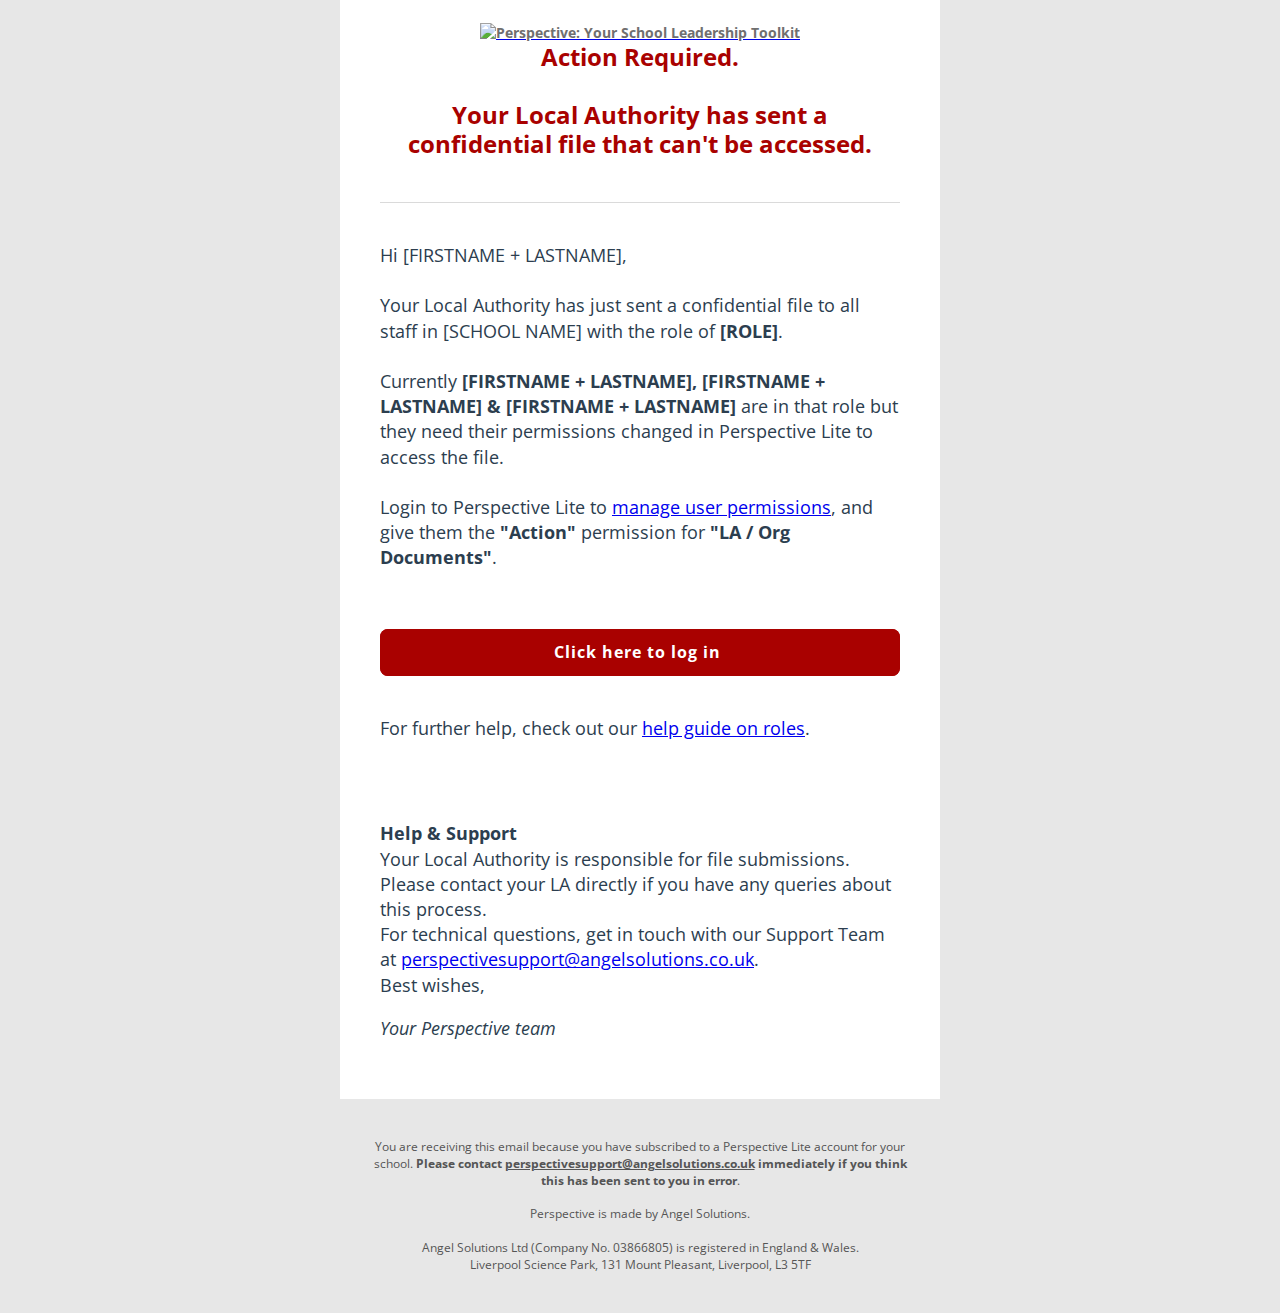
==== email/lite-no-user-permission.html @ 046843d7 "emails added" ====
<!DOCTYPE html>
<html lang="en" xmlns="http://www.w3.org/1999/xhtml" xmlns:v="urn:schemas-microsoft-com:vml" xmlns:o="urn:schemas-microsoft-com:office:office">

  <head>
    <meta charset="utf-8">
    <meta name="viewport" content="width=device-width">
    <meta http-equiv="X-UA-Compatible" content="IE=edge">
    <meta name="x-apple-disable-message-reformatting">
    <title>Action Required. Your Local Authority has sent a confidential file that can't be accessed.</title>
    <link href='https://fonts.googleapis.com/css?family=Open+Sans' rel='stylesheet' type='text/css'>
    <!--[if !mso]>
    <link href='https://fonts.googleapis.com/css?family=Open+Sans' rel='stylesheet' type='text/css'>
  <!<![endif]-->
    <!--[if mso]>
    <style> * {font-family: 'Open Sans', Arial, Hellvetica,sans-serif !important; } body, table tr, table td, p, a, span, h1, h2, h3, h4, h5, h6 {font-family: 'Open Sans', Arial, Helvetica, sans-serif !important; }</style>
  <![endif]-->


    <!-- Main styles:-->
    <style>
      html,
      body {
        margin: 0 auto !important;
        padding: 0 !important;
        height: 100% !important;
        width: 100% !important
      }

      * {
        -ms-text-size-adjust: 100%;
        -webkit-text-size-adjust: 100%
      }

      div[style*="margin: 16px 0"] {
        margin: 0 !important
      }

      table,
      td {
        mso-table-lspace: 0 !important;
        mso-table-rspace: 0 !important
      }

      table {
        border-spacing: 0 !important;
        border-collapse: collapse !important;
        table-layout: fixed !important;
        margin: 0 auto !important
      }

      table table table {
        table-layout: auto
      }

      img {
        -ms-interpolation-mode: bicubic
      }

      [x-apple-data-detectors],
      .x-gmail-data-detectors,
      .x-gmail-data-detectors *,
      .aBn {
        border-bottom: 0 !important;
        cursor: default !important;
        color: inherit !important;
        text-decoration: none !important;
        font-size: inherit !important;
        font-family: inherit !important;
        font-weight: inherit !important;
        line-height: inherit !important
      }

      .a6S {
        display: none !important;
        opacity: .01 !important
      }

      img.g-img+div {
        display: none !important
      }

      .button-link {
        text-decoration: none !important
      }

      @media only screen and (min-device-width: 375px) and (max-device-width: 413px) {
        .email-container {
          min-width: 375px !important
        }
      }

      @media screen and (max-width: 480px) {
        u~div .email-container {
          min-width: 100vw
        }
      }
    </style>
    <!-- Progressive Enhancements:-->
    <style>
      .button-td,
      .button-a {
        transition: all 100ms ease-in
      }

      .button-td:hover,
      .button-a:hover {
        background: #a90100 !important;
        border-color: #a90100 !important
      }

      @media screen and (max-width: 600px) {

        .email-container p,
        .email-container h6 {
          font-size: 17px !important
        }

        .email-container h1 {
          font-size: 22px !important
        }
      }
    </style>
    <!--[if gte mso 9]>
    <xml><o:OfficeDocumentSettings><o:AllowPNG/><o:PixelsPerInch>96</o:PixelsPerInch></o:OfficeDocumentSettings></xml>
  <![endif]-->
  </head>

  <body width="100%" bgcolor="#e7e7e7" style="margin: 0; mso-line-height-rule: exactly;">
    <center style="width: 100%; background: #e7e7e7; text-align: left;">
      <!-- Email Preview Text -->
      <div style="display: none; font-size: 1px; line-height: 1px; max-height: 0px; max-width: 0px; opacity: 0; overflow: hidden; mso-hide: all; font-family: 'Open Sans',Arial,Helvetica,sans-serif;">
        Action Required. Your Local Authority has sent a confidential file that can't be accessed.
      </div>
      <div style="display: none; max-height: 0px; overflow: hidden;">
        <!-- DO NOT REMOVE -->
        &nbsp;‌&nbsp;‌&nbsp;‌&nbsp;‌&nbsp;‌&nbsp;‌&nbsp;‌&nbsp;‌&nbsp;‌&nbsp;‌&nbsp;‌&nbsp;‌&nbsp;‌&nbsp;‌&nbsp;‌&nbsp;‌&nbsp;‌&nbsp;‌&nbsp;‌&nbsp;‌&nbsp;‌&nbsp;‌&nbsp;‌&nbsp;‌&nbsp;‌&nbsp;‌&nbsp;
      </div>
      <div style="max-width: 600px; margin: auto;" class="email-container">
        <!--[if mso]>
      <table role="presentation" cellspacing="0" cellpadding="0" border="0" width="600" align="center">
      <tr>
      <td>
    <![endif]-->
        <!-- Email Header: BEGIN -->
        <table role="presentation" cellspacing="0" cellpadding="0" border="0" align="center" width="100%" style="max-width: 600px;">
          <tr>
            <td bgcolor="#ffffff" style="padding: 20px 0; text-align: center; font-family: 'Open Sans',Arial,Helvetica,sans-serif; font-size: 18px; font-weight: bold; line-height: 130%; color: #706f6f;">
              <a href="https://perspective.angelsolutions.co.uk/perspective/login.aspx" target="_blank"><img src="https://broadcast.angelsolutions.co.uk/images/transactional-psp-lite-logo.png" width="108" height="100" alt="Perspective: Your School Leadership Toolkit" border="0" style="height: auto; background: #ffffff; font-family: 'Open Sans',Arial,Helvetica,sans-serif; font-size: 14px; line-height: 140%; color: #706f6f;"></a>


              <h1 style="margin: 0; color:#a90100;font-size: 24px;line-height: 1.2;">
                Action Required. <br><br>Your Local Authority has sent a<br>confidential file that can't be accessed.
              </h1>

            </td>
          </tr>
        </table>

        <table role="presentation" cellspacing="0" cellpadding="0" border="0" align="center" width="100%" style="max-width: 600px;">
          <tr>
            <td bgcolor="#ffffff" style="padding: 0 40px; text-align: center; font-family: 'Open Sans',Arial,Helvetica,sans-serif; font-size: 18px; font-weight: bold; line-height: 130%; color: #ffffff;">
              <table role="presentation" cellspacing="0" cellpadding="0" border="0" width="100%">
                <tr>
                  <td style="padding: 0; margin: 0;border-bottom:1px solid #dadada">
                    &nbsp;
                  </td>
                </tr>
              </table>
            </td>
          </tr>
        </table>
        <!-- Email Header: END -->
        <!-- Email Body Content -->

        <table role="presentation" cellspacing="0" cellpadding="0" border="0" align="center" width="100%" style="max-width: 600px;">

          <!-- 1 Column Text : BEGIN -->
       
		 <tr>
            <td bgcolor="#ffffff">
              <table role="presentation" cellspacing="0" cellpadding="0" border="0" width="100%">
                <tr>
				
                    <td style="padding: 40px; font-family: 'Open Sans',Arial,Helvetica,sans-serif; font-size: 18px; line-height: 140%; color: #2c3e4f; ">
                      <p style="margin: 0 0 18px 0;">
                        Hi [FIRSTNAME + LASTNAME],
                        <br><br>
                        Your Local Authority has just sent a confidential file to all staff in [SCHOOL NAME] with the role of <strong>[ROLE]</strong>.<br><br>
  
                        Currently <strong>[FIRSTNAME + LASTNAME], [FIRSTNAME + LASTNAME] & [FIRSTNAME + LASTNAME] </strong>are in that role but they need their permissions changed in Perspective Lite to access the file.<br>
                     
                      <br>
                      Login to Perspective Lite to <a href="https://perspective.angelsolutions.co.uk/Perspective/LiteUsers/Admin/StaffManagement.aspx" target="_blank">manage user permissions</a>, and give them the <strong>"Action"</strong> permission for <strong>"LA / Org Documents"</strong>.  
  
                    </td>
                    
                  </tr>
								
                <tr>
				
                  <td style="padding: 0 40px 0 40px; font-family: 'Open Sans',Arial,Helvetica,sans-serif; font-size: 16px; line-height: 140%; color: #ffffff;">
                   
                    <table role="presentation" cellspacing="0" cellpadding="0" border="0" align="left" width="100%" style="margin: auto;">
                      <tr>
                        <td style="border-radius: 8px; background:#a90100; text-align:center;" class="button-td">
                          <a href="https://perspective.angelsolutions.co.uk/Perspective/LiteUsers/Admin/StaffManagement.aspx" style="background: #a90100; border: 15px solid #a90100; font-family: 'Open Sans',Arial,Helvetica,sans-serif; font-size: 16px; line-height: 110%; text-align: center; text-decoration: none; display: block; border-radius: 8px; font-weight: bold;letter-spacing: 1px;" class="button-a">
                            <span style="color:#ffffff;" class="button-link">&nbsp;&nbsp;&nbsp;&nbsp;Click here to log in
                                                &nbsp;&nbsp;&nbsp;&nbsp;</span>
                          </a>
                        </td>
                      </tr>
                    </table>
                   

                  </td>

                </tr>
                <tr>				
                  
				 
                </tr>
<tr><td style="padding: 40px; font-family: 'Open Sans',Arial,Helvetica,sans-serif; font-size: 18px; line-height: 140%; color: #2c3e4f;">For further help, check out our <a href="https://perspectivelite.zendesk.com/hc/en-gb/articles/360025508491-User-Permissions#h_01HFC0KECDZHH1W15YYVX4QD83" target="_blank">help guide on roles</a>.</td></tr>

                <tr>
				
                  <td style="padding: 40px; font-family: 'Open Sans',Arial,Helvetica,sans-serif; font-size: 18px; line-height: 140%; color: #2c3e4f;">
                    <p style="margin: 0 0 0 0;">
                      <strong>Help & Support</strong><br>
                      Your Local Authority is responsible for file submissions. Please contact your LA directly if you have any queries about this process.<br>
                      
                      For technical questions, get in touch with our Support Team at <a href="mailto:perspectivesupport@angelsolutions.co.uk">perspectivesupport@angelsolutions.co.uk</a>.<br>
                    </p>

                    <p style="margin: 0 0 18px 0;">
                      Best wishes,
                    </p>
                    <p style="margin: 0 0 18px 0;">
                      <em>Your Perspective team</em>
                    </p>
                  </td>
				 
                </tr>
				
								
              </table>
            </td>
          </tr>
		
		  </table>
          <!-- 1 Column Text : END -->
          <!--</table> -->
          <!-- Email Footer -->
          <table role="presentation" cellspacing="0" cellpadding="0" border="0" align="center" width="100%" style="max-width: 680px; font-family: 'Open Sans',Arial,Helvetica,sans-serif; color: #555555; font-size: 12px; line-height: 140%;">
            <tr>
              <td style="padding: 40px 30px; width: 100%; font-family: 'Open Sans',Arial,Helvetica,sans-serif; font-size: 13px; line-height: 140%; text-align: center; color: #555555;" class="x-gmail-data-detectors">
                You are receiving this email because you have subscribed to a Perspective Lite account for your school.

                <strong><a href="mailto:perspectivesupport@angelsolutions.co.uk?subject=System%20email%20received%20in%20error%3A%20Your%20Perspective%20Renewal%20is%20coming%20up%20[OR]%20Your%20Perspective%20payment%20is%20due" style="color:#555555;text-decoration:none; font-weight: bold !important;">Please contact <span style="text-decoration: underline !important;">perspectivesupport@angelsolutions.co.uk</span> immediately if you think this has been sent to you in error</a>.
        </strong>

                <br><br>Perspective is made by <a href="http://www.angelsolutions.co.uk/?utm_source=system&amp;utm_medium=email&amp;utm_campaign=psp--renewal-60" style="color:#555555;text-decoration:underline;font-weight: normal;">Angel Solutions</a>.
                <br><br>Angel Solutions Ltd (Company No. 03866805) is registered in England &amp; Wales.
                <br>Liverpool Science Park, 131 Mount Pleasant, Liverpool, L3 5TF

              </td>
            </tr>
          </table>

      </div>
    </center>
  </body>

</html>
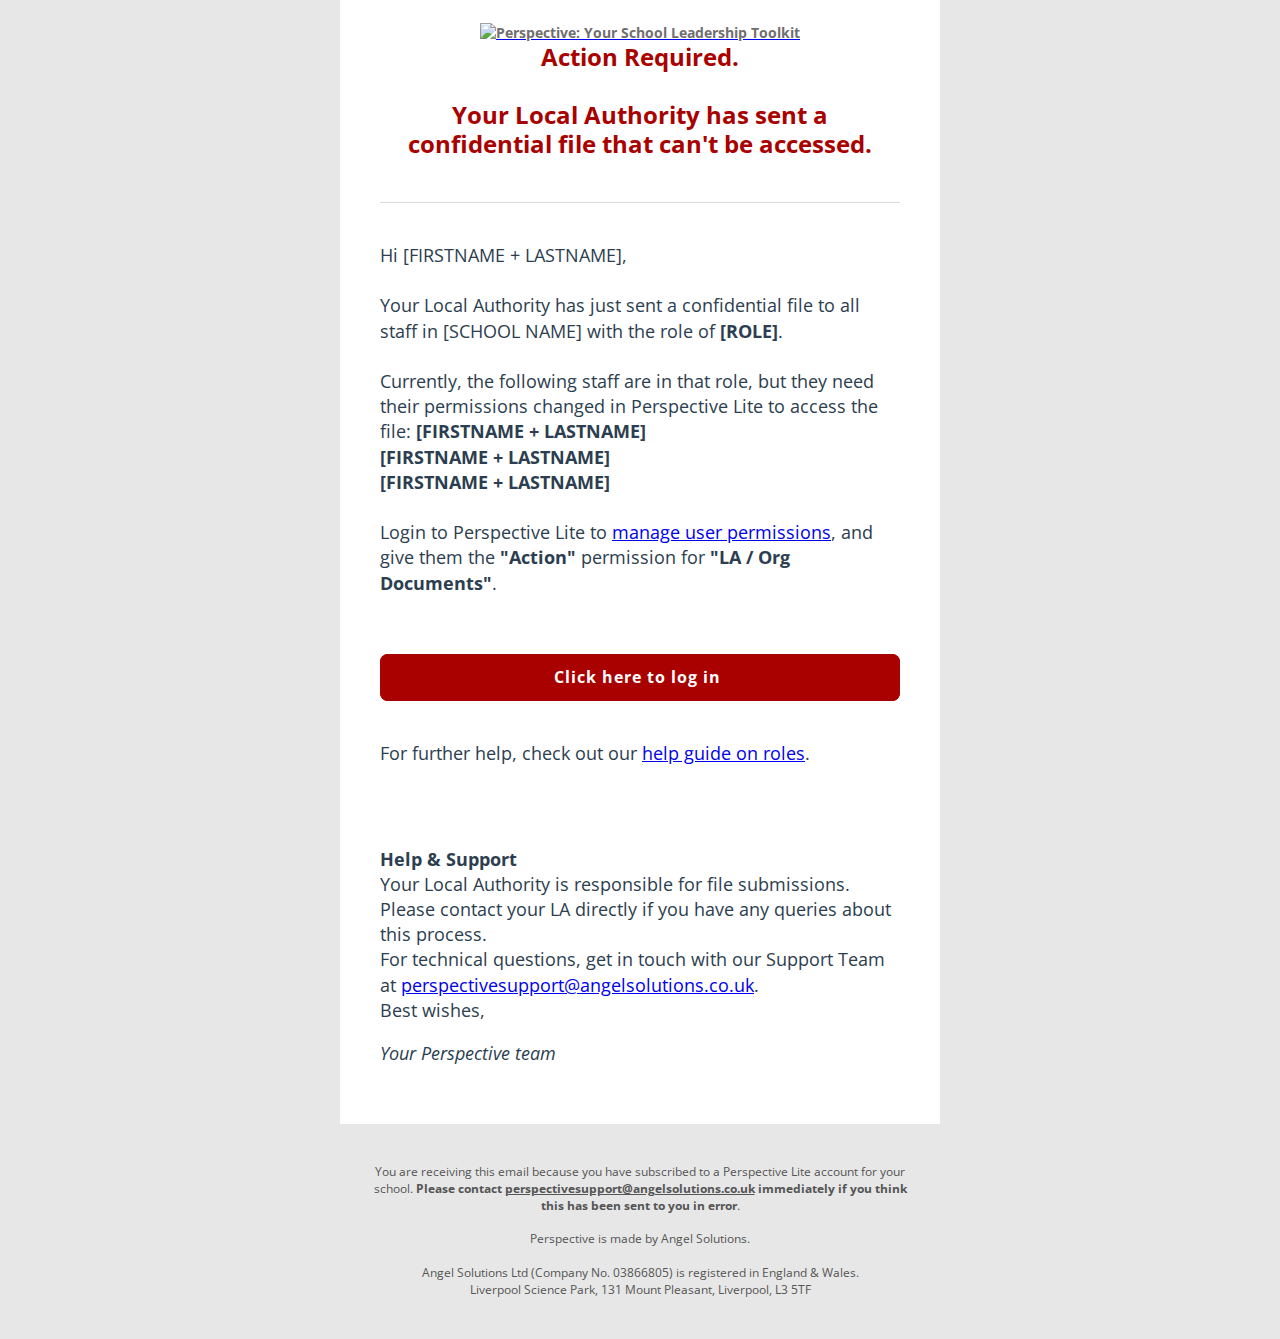
==== commit 135830d0: "Updated to Will's text" ====
--- a/email/lite-no-user-permission.html
+++ b/email/lite-no-user-permission.html
@@ -187,8 +187,12 @@
                         Hi [FIRSTNAME + LASTNAME],
                         <br><br>
                         Your Local Authority has just sent a confidential file to all staff in [SCHOOL NAME] with the role of <strong>[ROLE]</strong>.<br><br>
-  
-                        Currently <strong>[FIRSTNAME + LASTNAME], [FIRSTNAME + LASTNAME] & [FIRSTNAME + LASTNAME] </strong>are in that role but they need their permissions changed in Perspective Lite to access the file.<br>
+
+                        Currently, the following staff are in that role, but they need their permissions changed in Perspective Lite to access the file:
+                        
+                      <strong>[FIRSTNAME + LASTNAME]<br>
+                        [FIRSTNAME + LASTNAME]<br>
+                        [FIRSTNAME + LASTNAME] </strong><br>
                      
                       <br>
                       Login to Perspective Lite to <a href="https://perspective.angelsolutions.co.uk/Perspective/LiteUsers/Admin/StaffManagement.aspx" target="_blank">manage user permissions</a>, and give them the <strong>"Action"</strong> permission for <strong>"LA / Org Documents"</strong>.  
